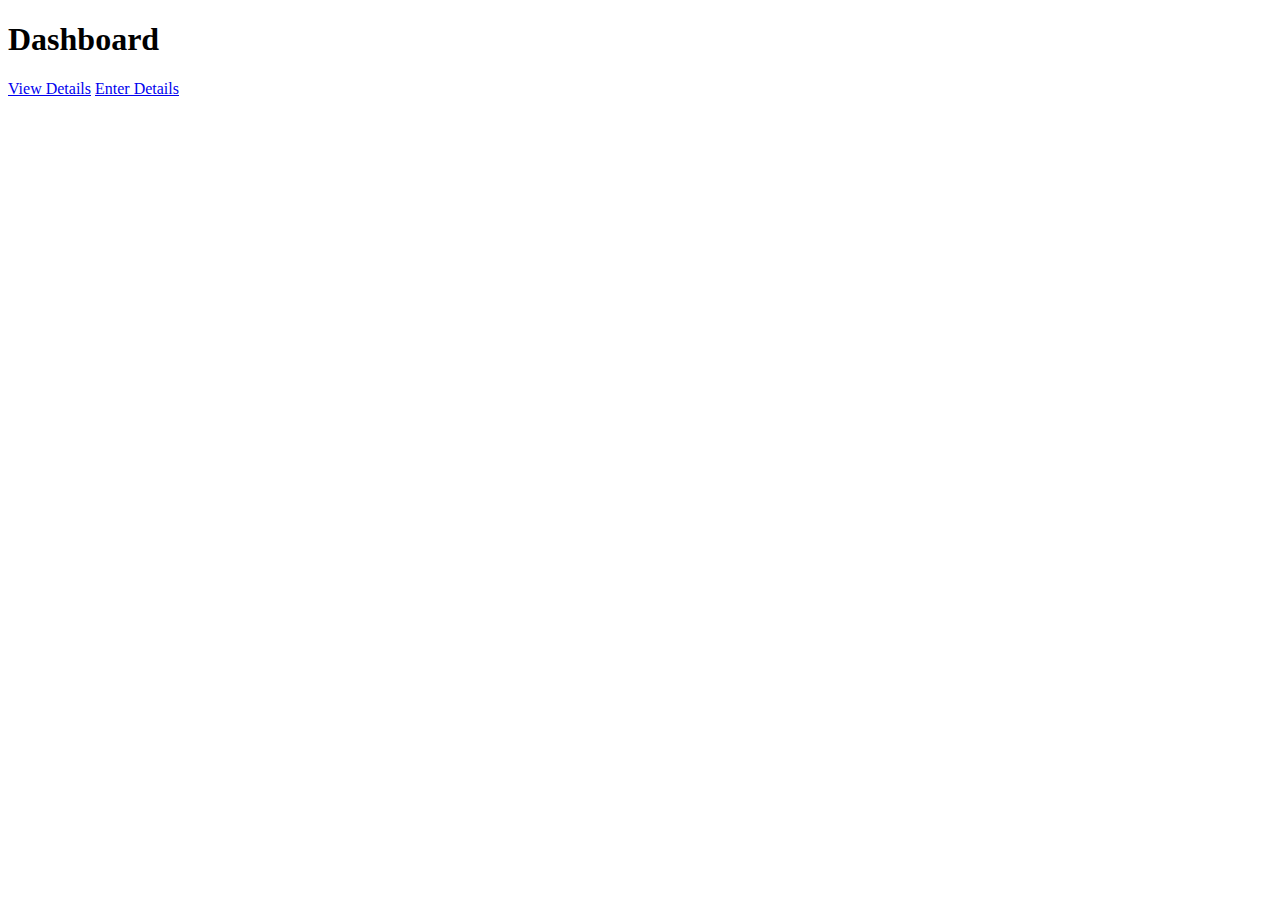
==== ui/admin/dashboard.html @ fa3b10ea "view details and enter details done" ====
<!DOCTYPE html>
<html lang="en">
<head>
    <meta charset="UTF-8">
    <meta name="viewport" content="width=device-width, initial-scale=1.0">
    <title>Dashboard</title>
    <!-- <link rel="stylesheet" href="style.css"> -->
    <script type="text/javascript" src="/eel.js"></script>
</head>
<body>
    <h1 id="page-title">Dashboard</h1>
    <div id="options">
        <a href="../details/view_details.html">View Details</a>
        <!-- <a href="../details/update_details.html"></a> -->
        <a href="./enter_details.html">Enter Details</a>
    </div>
    <script src="./dashboard.js"></script>
</body>
</html>
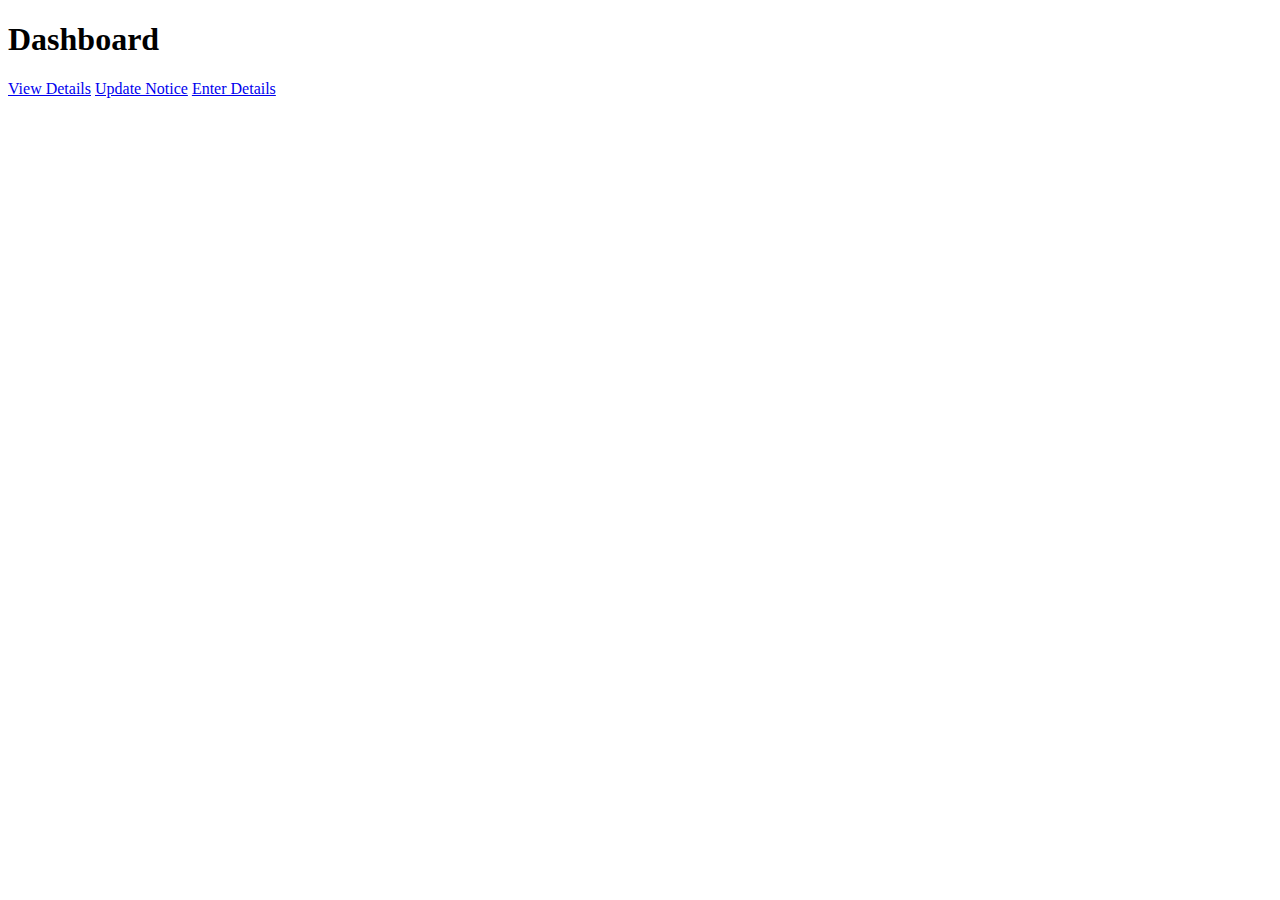
==== commit 0dfdd5ed: "Update notice and view notices" ====
--- a/ui/admin/dashboard.html
+++ b/ui/admin/dashboard.html
@@ -12,6 +12,7 @@
     <div id="options">
         <a href="../details/view_details.html">View Details</a>
         <!-- <a href="../details/update_details.html"></a> -->
+        <a href="notice.html">Update Notice</a>
         <a href="./enter_details.html">Enter Details</a>
     </div>
     <script src="./dashboard.js"></script>
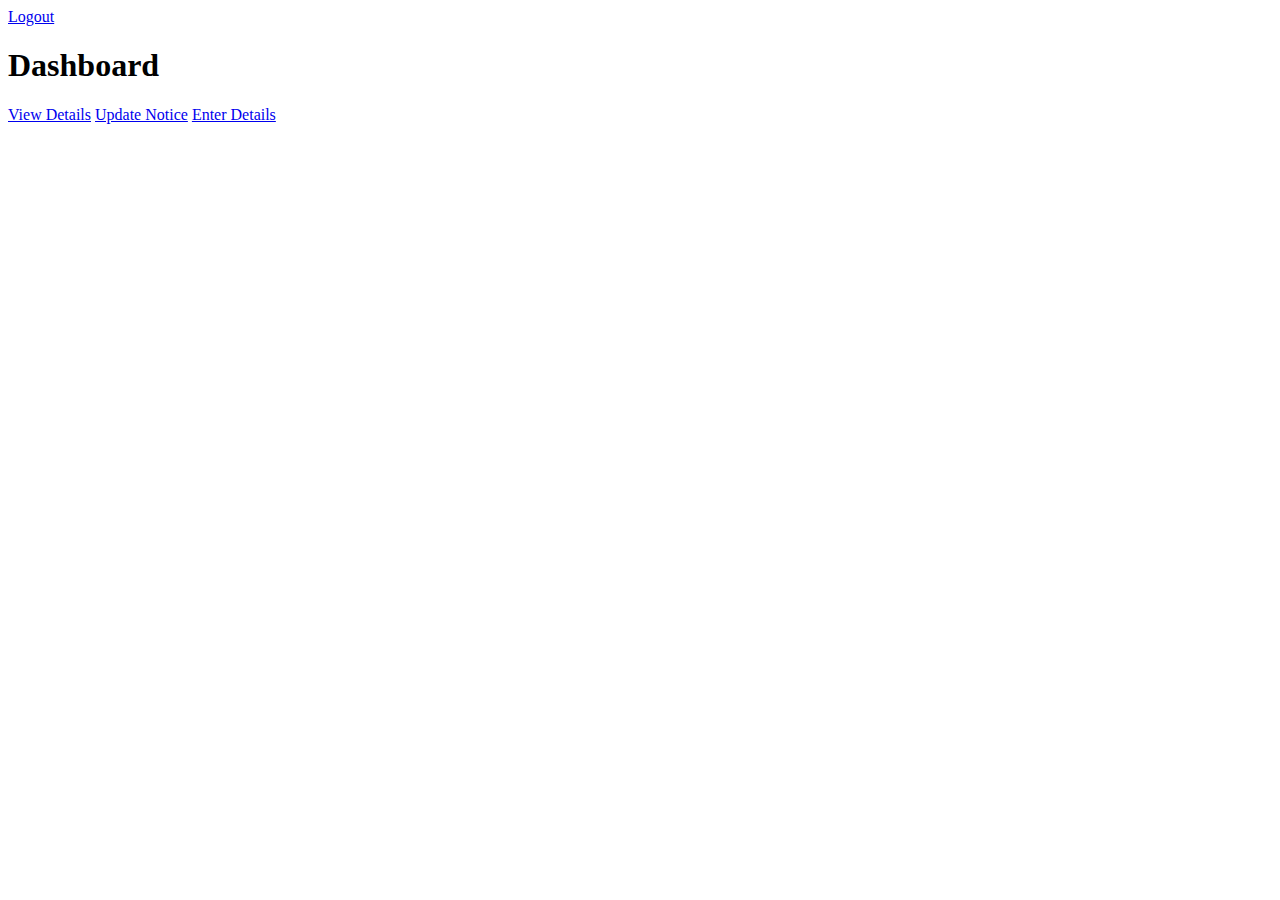
==== commit 8fe1c1fd: "Software done, refactor and design pending" ====
--- a/ui/admin/dashboard.html
+++ b/ui/admin/dashboard.html
@@ -8,13 +8,17 @@
     <script type="text/javascript" src="/eel.js"></script>
 </head>
 <body>
+    <a href="../login.html">Logout</a>
+
     <h1 id="page-title">Dashboard</h1>
+
     <div id="options">
         <a href="../details/view_details.html">View Details</a>
-        <!-- <a href="../details/update_details.html"></a> -->
+        <a href="../details/update_details.html"></a>
         <a href="notice.html">Update Notice</a>
         <a href="./enter_details.html">Enter Details</a>
     </div>
+
     <script src="./dashboard.js"></script>
 </body>
 </html>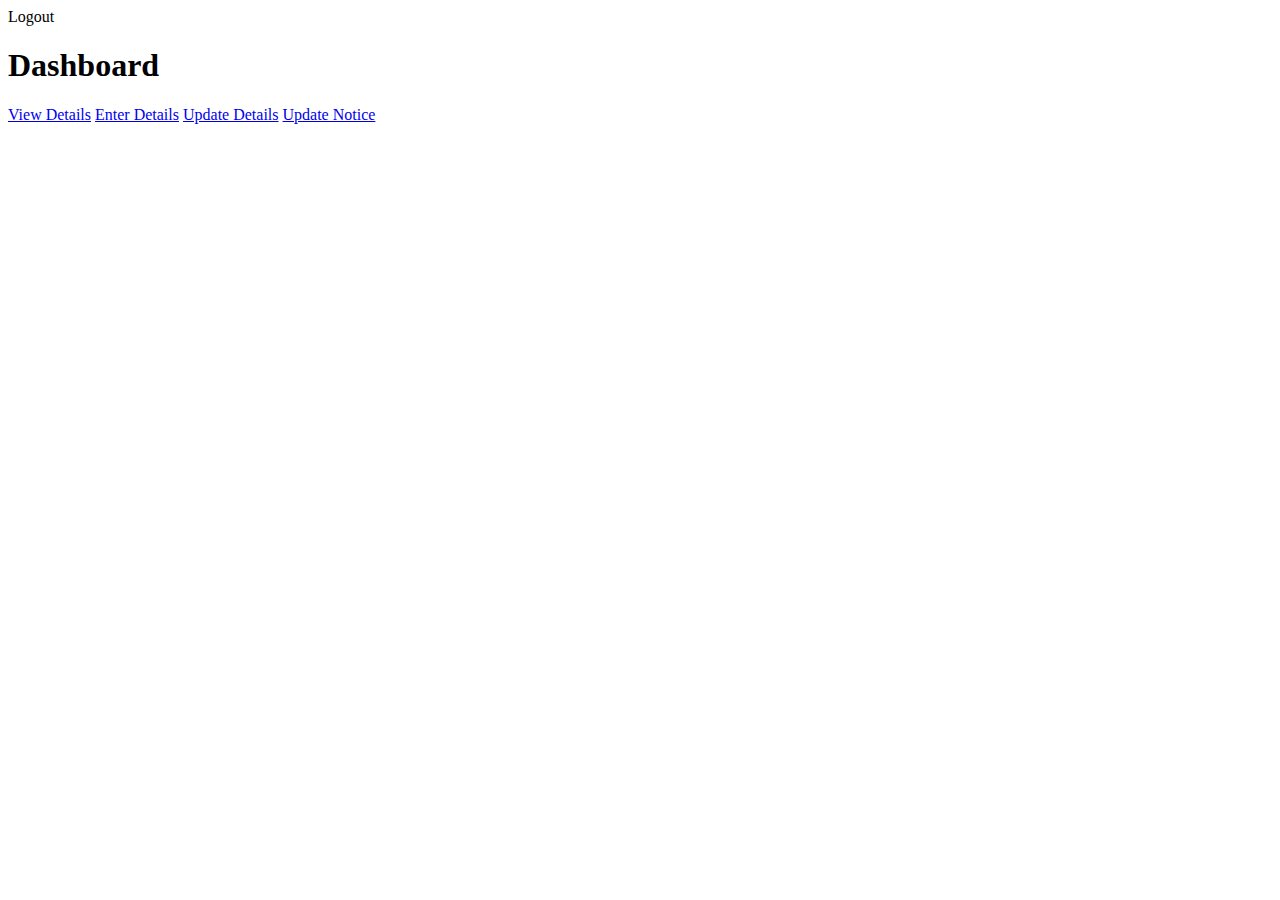
==== commit 2754c73e: "refactored classes to reflect uml" ====
--- a/ui/admin/dashboard.html
+++ b/ui/admin/dashboard.html
@@ -8,17 +8,20 @@
     <script type="text/javascript" src="/eel.js"></script>
 </head>
 <body>
-    <a href="../login.html">Logout</a>
+    <a id="logout">Logout</a>
 
-    <h1 id="page-title">Dashboard</h1>
-
-    <div id="options">
-        <a href="../details/view_details.html">View Details</a>
-        <a href="../details/update_details.html"></a>
-        <a href="notice.html">Update Notice</a>
-        <a href="./enter_details.html">Enter Details</a>
+    <div id="main">
+        <h1 id="page-title">Dashboard</h1>
+    
+        <div id="options">
+            <a href="../details/view_details.html">View Details</a>
+            <a href="./enter_details.html">Enter Details</a>
+            <a href="../details/update_details.html">Update Details</a>
+            <a href="notice.html">Update Notice</a>
+        </div>
     </div>
 
     <script src="./dashboard.js"></script>
+    <script src="../loginstatus.js"></script>
 </body>
 </html>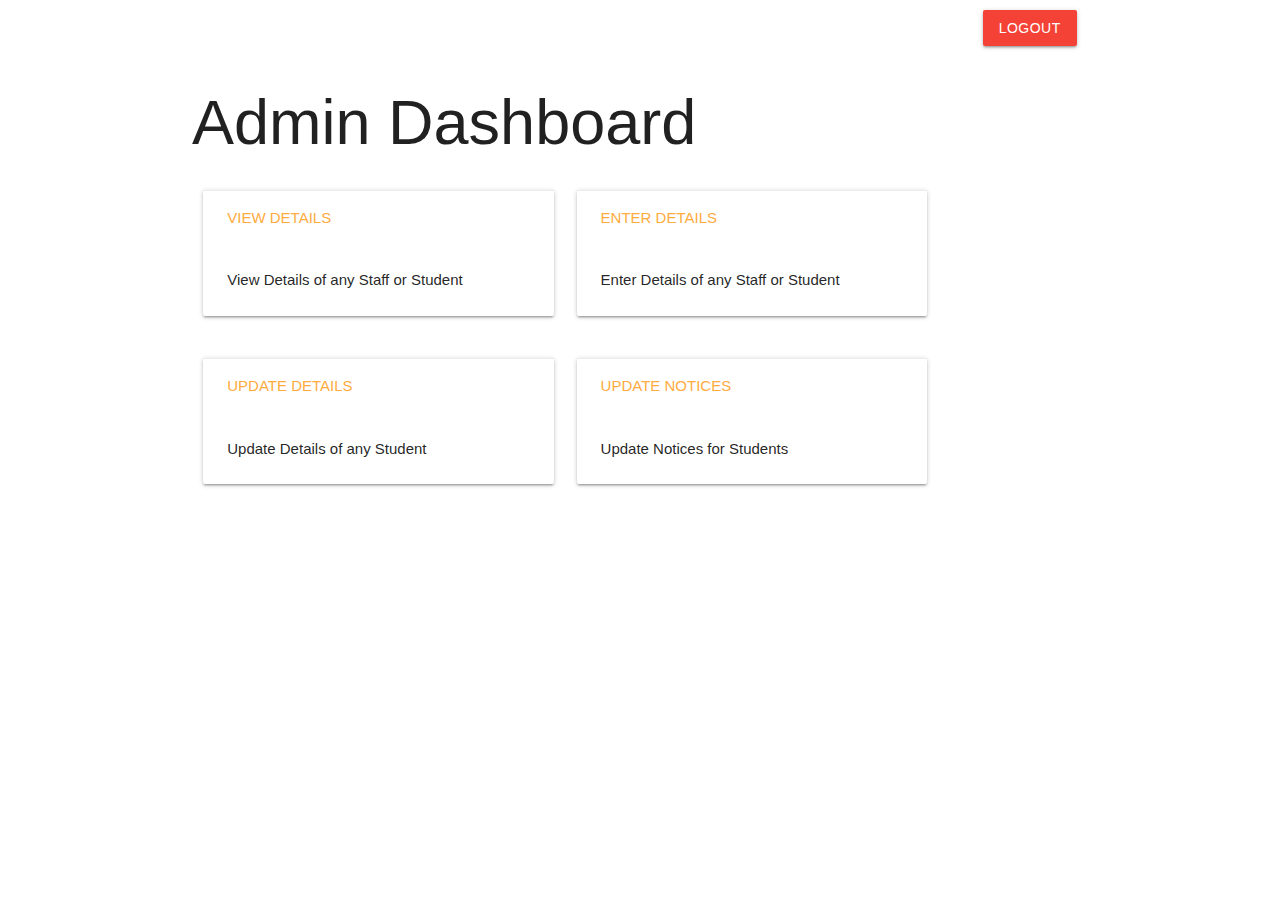
==== commit 256d14c7: "Software design complete" ====
--- a/ui/admin/dashboard.html
+++ b/ui/admin/dashboard.html
@@ -4,24 +4,84 @@
     <meta charset="UTF-8">
     <meta name="viewport" content="width=device-width, initial-scale=1.0">
     <title>Dashboard</title>
-    <!-- <link rel="stylesheet" href="style.css"> -->
+    <link rel="stylesheet" href="../materialize.min.css">
     <script type="text/javascript" src="/eel.js"></script>
 </head>
 <body>
-    <a id="logout">Logout</a>
-
-    <div id="main">
-        <h1 id="page-title">Dashboard</h1>
+    <div class="container">
+        <div class="row">
+            <div class="col s6"></div>
+            <div class="col s6 right-align">
+                <a id="logout" class="waves-effect waves-light btn red" style="margin-top: 10px;">Logout</a>
+            </div>
+        </div>
     
-        <div id="options">
-            <a href="../details/view_details.html">View Details</a>
-            <a href="./enter_details.html">Enter Details</a>
-            <a href="../details/update_details.html">Update Details</a>
-            <a href="notice.html">Update Notice</a>
+        <div id="main">
+            <h1 id="page-title">Admin Dashboard</h1>
+        
+            <div id="options">
+                <div class="row">
+                    <div class="col s6 m5">
+                        <div class="card horizontal">
+                            <div class="card-stacked">
+                                <div class="card-action">
+                                    <a href="../details/view_details.html">View Details</a>
+                                </div>
+                                <div class="card-content">
+                                    <p>View Details of any Staff or Student</p>
+                                </div>
+                            </div>
+                        </div>
+                    </div>
+                    <!-- <a href="../details/view_details.html">View Details</a> -->
+                    <div class="col s6 m5">
+                        <div class="card horizontal">
+                            <div class="card-stacked">
+                                <div class="card-action">
+                                    <a href="./enter_details.html">Enter Details</a>
+                                </div>
+                                <div class="card-content">
+                                    <p>Enter Details of any Staff or Student</p>
+                                </div>
+                            </div>
+                        </div>
+                    </div>
+                    <!-- <a href="./enter_details.html">Enter Details</a> -->
+                </div>
+                <div class="row">
+                    <div class="col s6 m5">
+                        <div class="card horizontal">
+                            <div class="card-stacked">
+                                <div class="card-action">
+                                    <a href="../details/update_details.html">Update details</a>
+                                </div>
+                                <div class="card-content">
+                                    <p>Update Details of any Student</p>
+                                </div>
+                            </div>
+                        </div>
+                    </div>
+                    <!-- <a href="../details/update_details.html">Update Details</a> -->               
+                    <div class="col s6 m5">
+                        <div class="card horizontal">
+                            <div class="card-stacked">
+                                <div class="card-action">
+                                    <a href="notice.html">Update Notices</a>
+                                </div>
+                                <div class="card-content">
+                                    <p>Update Notices for Students</p>
+                                </div>
+                            </div>
+                        </div>
+                    </div>
+                    <!-- <a href="notice.html">Update Notice</a> -->
+                </div>
+            </div>
         </div>
     </div>
 
     <script src="./dashboard.js"></script>
     <script src="../loginstatus.js"></script>
+    <script src="../materialize.min.js"></script>
 </body>
 </html>